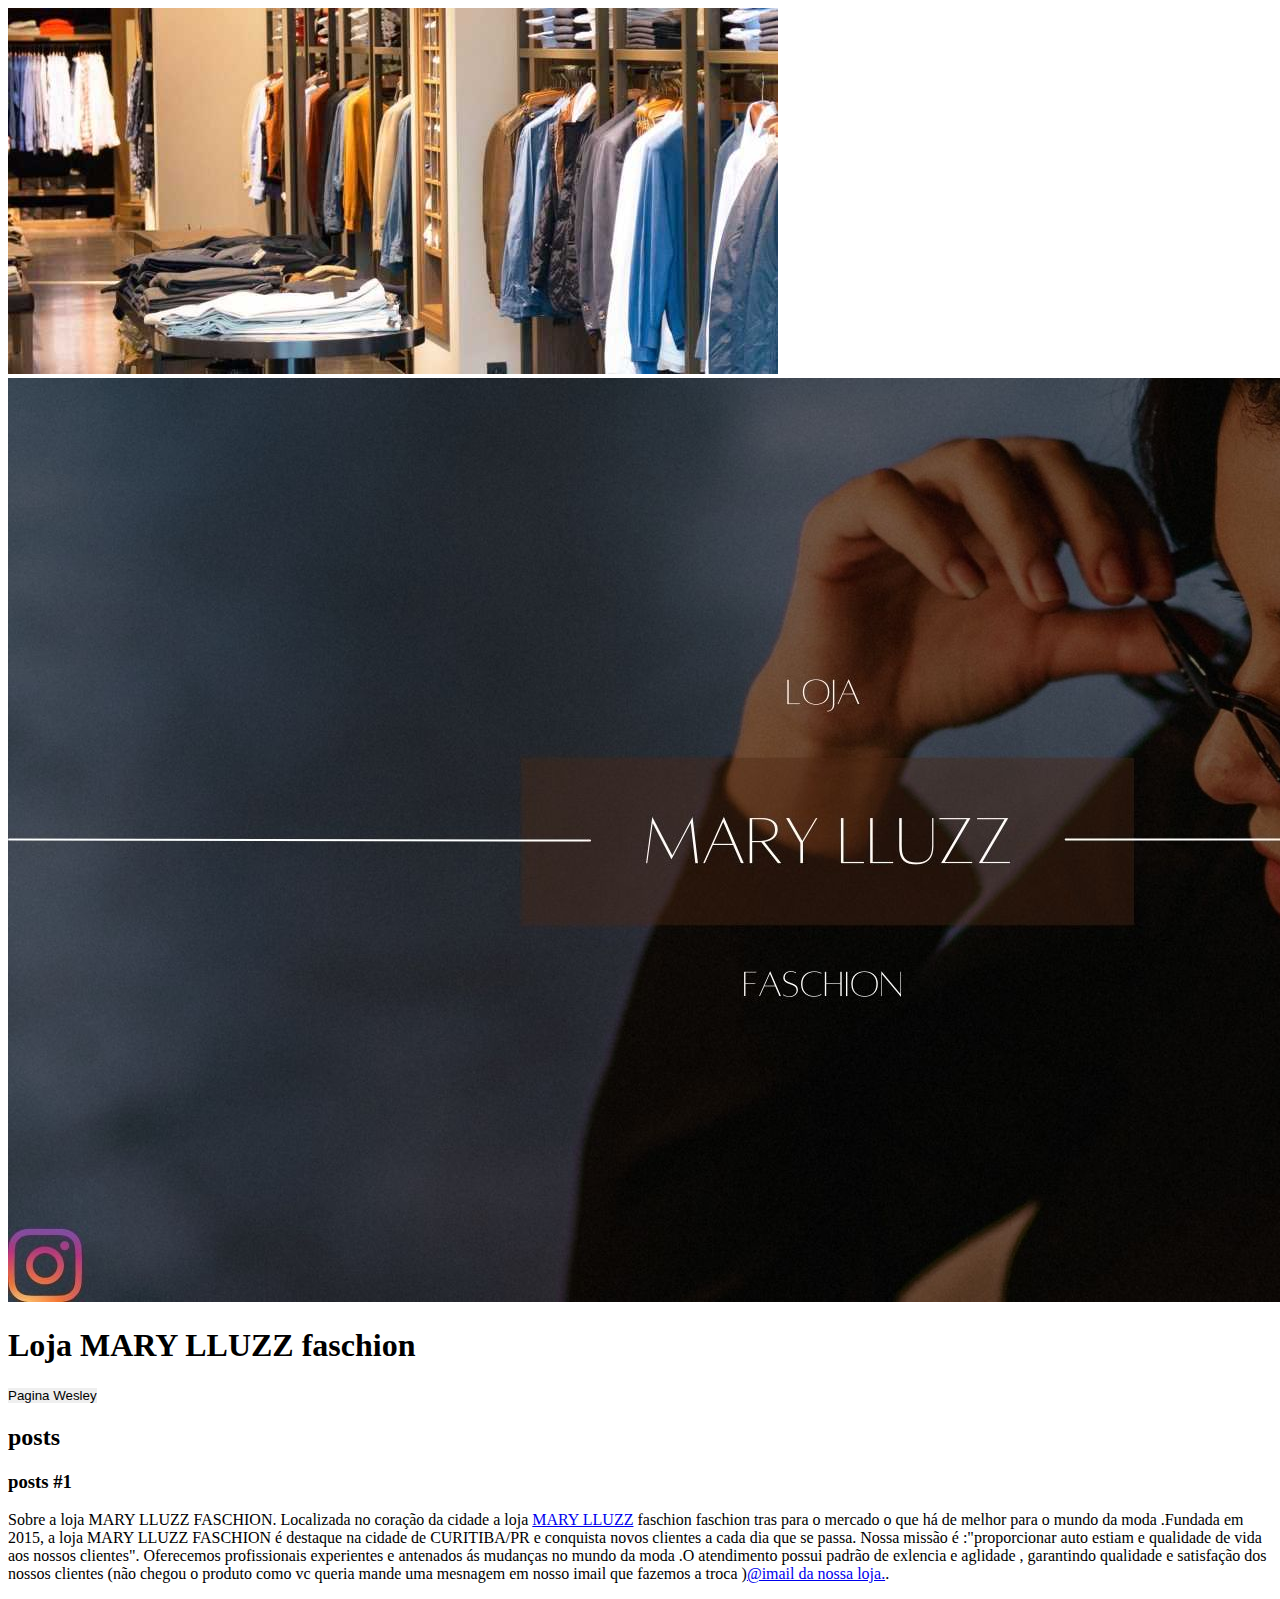
==== index.html @ ead4cf0b "primeiro commit" ====
<!DOCTYPE html>
<html lang="en">
<head>
    <meta charset="UTF-8">
    <meta http-equiv="X-UA-Compatible" content="IE=edge">
    <meta name="viewport" content="width=device-width, initial-scale=1.0">
    <link rel="stylesheet" href="style.css">
    <title>Document</title>
</head>
<body>
    
</body>
</html>
<html>
    <head>
        <meta charset ="utf-8">
        <title>MARY LLUZZ faschion</title>
    </head>
    <img src="IMAGEM/roupa.jpg">
    <body>
        <header>
            <img src="IMAGEM/1.jpg" alt="ilustração da capa da loja " >
            <h1>Loja MARY LLUZZ faschion</h1>
        </header>
        <section>
            <a href="/page.html"><button >Pagina Wesley</button></a>
            <header>
                <h2>posts</h2>
            </header>
            <article>
                <header>
                    <h3>posts #1</h3>
                </header>
                <P>
                    Sobre a loja MARY LLUZZ FASCHION.
Localizada no coração da cidade a loja <a href="https://www.facebook.com/maria.bandeira.336"target="_blank">MARY LLUZZ</a> faschion faschion tras para o mercado o que há de melhor para o mundo da moda .Fundada em 2015,  a loja MARY LLUZZ FASCHION  é destaque na cidade de CURITIBA/PR e conquista novos clientes a cada dia que se passa.
Nossa missão é :"proporcionar auto estiam e qualidade de vida aos nossos clientes".
Oferecemos profissionais experientes e antenados ás mudanças no mundo da moda .O atendimento possui padrão de exlencia e aglidade , garantindo qualidade e satisfação dos nossos clientes  (não chegou o produto como vc queria mande uma mesnagem em nosso imail que fazemos a troca )<a href="mailto:>mary_lluzz@hotmail.com">@imail da nossa loja.</a>.
                </P>
            </article>
        </section>
        <footer></footer>
    </body>
</html>
---- style.css ----
* {
    padding: 0;
    border: 0;
}
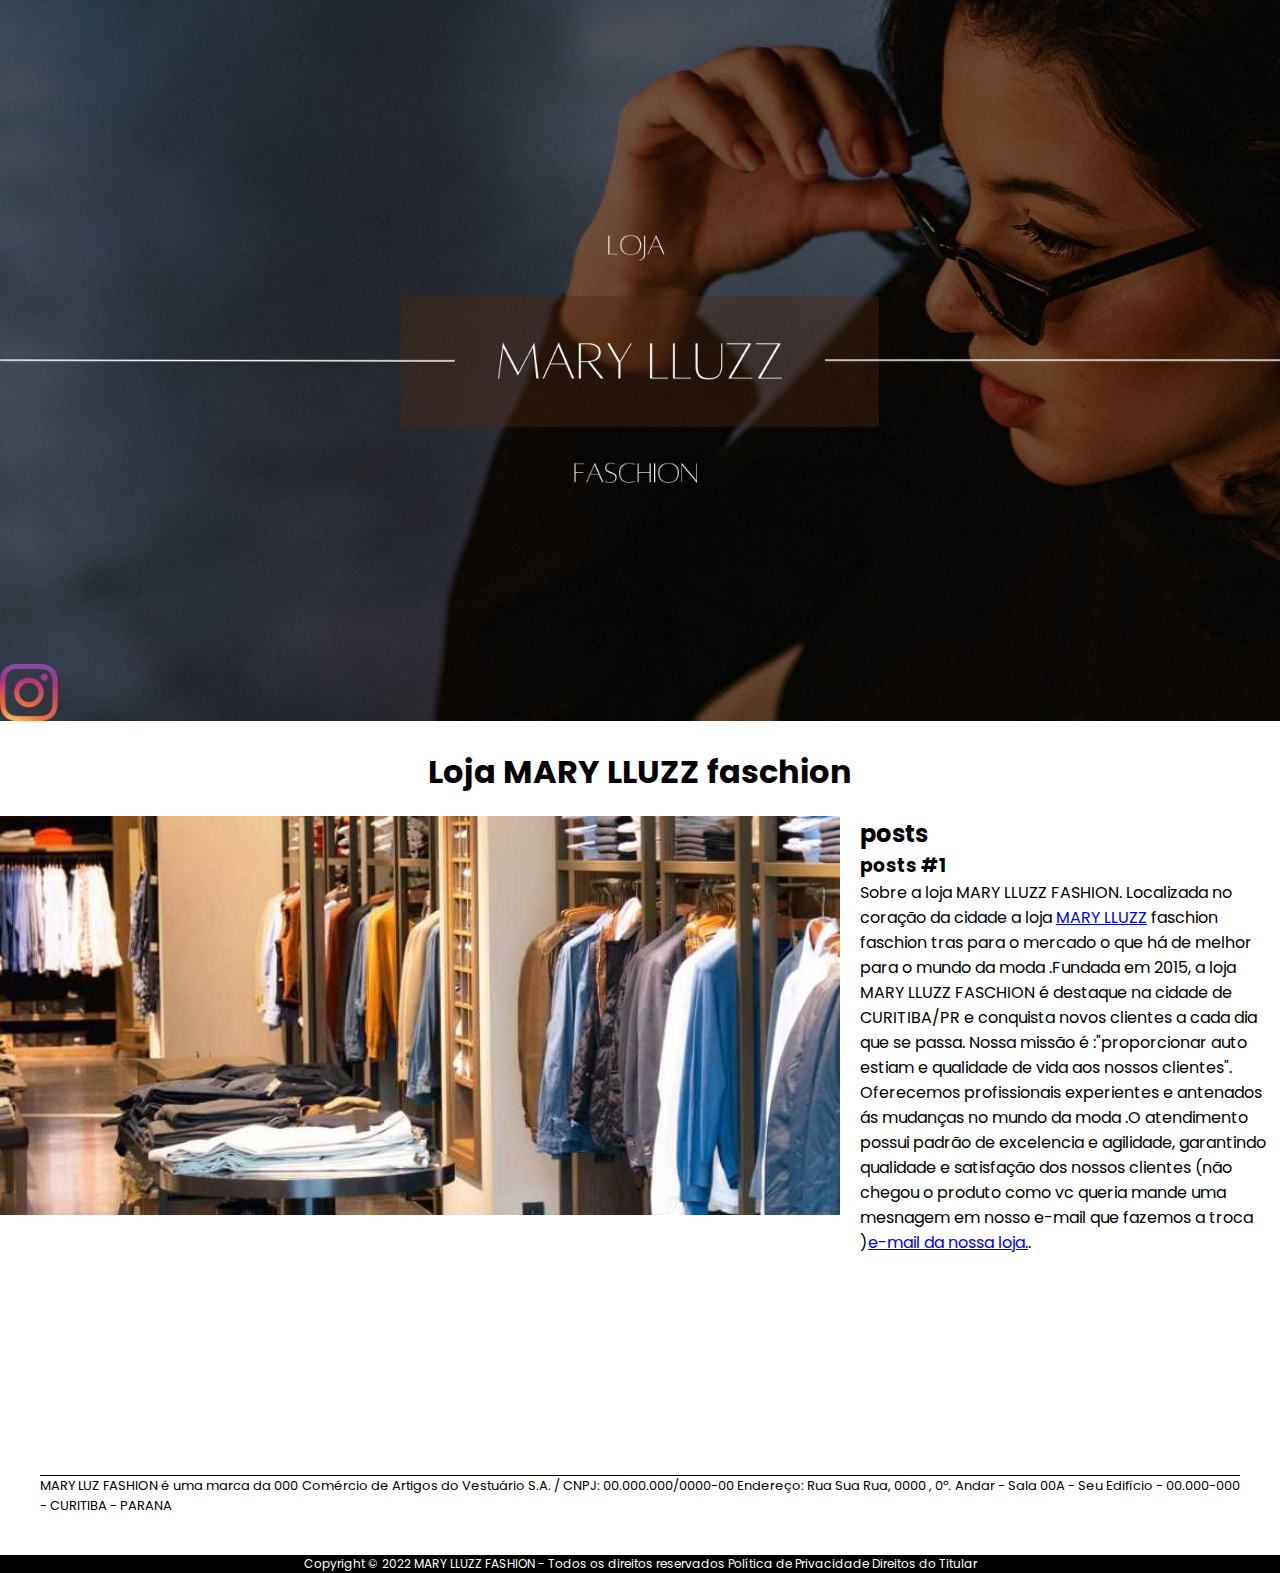
==== commit eed0c619: "Ajustes-falta arrumar todo o css" ====
--- a/index.html
+++ b/index.html
@@ -4,41 +4,51 @@
     <meta charset="UTF-8">
     <meta http-equiv="X-UA-Compatible" content="IE=edge">
     <meta name="viewport" content="width=device-width, initial-scale=1.0">
-    <link rel="stylesheet" href="style.css">
-    <title>Document</title>
+    <link rel="stylesheet" href="/style.css">
+    <title>MARY LLUZZ faschion</title>
 </head>
 <body>
+    <header>
+        <img class="Image-banner" src="IMAGEM/1.jpg" alt="ilustração da capa da loja ">
+        <h1 class="titulo-principal">Loja MARY LLUZZ faschion</h1>
+    </header>
+    <div>
+    </div>
     
+    <section id="box-artigo">
+        <img class="imagem-post"  src="IMAGEM/roupa.jpg" >
+        
+        <article>
+            
+              <h2>posts</h2>
+          
+              <h3>posts #1</h3>
+            
+            <P>
+                Sobre a loja MARY LLUZZ FASHION.
+                Localizada no coração da cidade a loja <a href="https://www.facebook.com/maria.bandeira.336"
+                target="_blank">MARY LLUZZ</a> faschion faschion tras para o mercado o que há de melhor para o mundo da
+                moda .Fundada em 2015, a loja MARY LLUZZ FASCHION é destaque na cidade de CURITIBA/PR e conquista novos
+                clientes a cada dia que se passa.
+                Nossa missão é :"proporcionar auto estiam e qualidade de vida aos nossos clientes".
+                Oferecemos profissionais experientes e antenados ás mudanças no mundo da moda .O atendimento possui padrão
+                de excelencia e agilidade, garantindo qualidade e satisfação dos nossos clientes (não chegou o produto como vc
+                queria mande uma mesnagem em nosso e-mail que fazemos a troca )<a
+                href="mailto:>mary_lluzz@hotmail.com">e-mail da nossa loja.</a>.
+            </P>
+        </article>
+    </section>
 </body>
-</html>
-<html>
-    <head>
-        <meta charset ="utf-8">
-        <title>MARY LLUZZ faschion</title>
-    </head>
-    <img src="IMAGEM/roupa.jpg">
-    <body>
-        <header>
-            <img src="IMAGEM/1.jpg" alt="ilustração da capa da loja " >
-            <h1>Loja MARY LLUZZ faschion</h1>
-        </header>
-        <section>
-            <a href="/page.html"><button >Pagina Wesley</button></a>
-            <header>
-                <h2>posts</h2>
-            </header>
-            <article>
-                <header>
-                    <h3>posts #1</h3>
-                </header>
-                <P>
-                    Sobre a loja MARY LLUZZ FASCHION.
-Localizada no coração da cidade a loja <a href="https://www.facebook.com/maria.bandeira.336"target="_blank">MARY LLUZZ</a> faschion faschion tras para o mercado o que há de melhor para o mundo da moda .Fundada em 2015,  a loja MARY LLUZZ FASCHION  é destaque na cidade de CURITIBA/PR e conquista novos clientes a cada dia que se passa.
-Nossa missão é :"proporcionar auto estiam e qualidade de vida aos nossos clientes".
-Oferecemos profissionais experientes e antenados ás mudanças no mundo da moda .O atendimento possui padrão de exlencia e aglidade , garantindo qualidade e satisfação dos nossos clientes  (não chegou o produto como vc queria mande uma mesnagem em nosso imail que fazemos a troca )<a href="mailto:>mary_lluzz@hotmail.com">@imail da nossa loja.</a>.
-                </P>
-            </article>
-        </section>
-        <footer></footer>
-    </body>
-</html>
+<footer>
+    <div id="footer-1">
+    <p class="footer-1-text"> 
+        MARY LUZ FASHION é uma marca da 000 Comércio de Artigos do Vestuário S.A. / CNPJ: 00.000.000/0000-00
+        Endereço: Rua Sua Rua, 0000 , 0º. Andar - Sala 00A - Seu Edifício  - 00.000-000 - CURITIBA - PARANA</p>
+    </div>
+    <div class="footer-2">
+        <p>
+            Copyright © 2022 MARY LLUZZ FASHION - Todos os direitos reservados Política de Privacidade Direitos do Titular
+        </p>
+    </div>
+</footer>
+</html>--- a/style.css
+++ b/style.css
@@ -1,4 +1,67 @@
+@import url('https://fonts.googleapis.com/css2?family=Poppins&display=swap');
 * {
-    padding: 0;
-    border: 0;
+    padding: 0px;
+    margin: 0px;
+    font-family: 'Poppins', sans-serif;
+
+}
+body{
+  background-color: #FFFFFf;
+}
+
+.Image-banner{
+    width: 100%;
+
+}
+
+.titulo-principal{
+    display: flex;
+    justify-content: center;
+    margin:20px;
+}
+#box-artigo{
+display: flex;
+justify-content: flex-end;
+}
+.imagem-post{
+    display:flex;
+    width: 100%;
+    height: 100%;
+
+}
+article {
+    display: flex;
+    flex-direction: column;
+    justify-content: flex-end;
+    width: 50%;
+    margin-left:20px ;
+    margin-bottom: 20px;
+}
+
+#footer-1{
+    margin-top: 200px;
+    height: 80px;
+   
+}
+.footer-1-text{
+    display: flex;
+    justify-content: center;
+    font-size: 13px;
+    text-align: justify;
+    width: 1200px;
+    margin: auto;
+    border-top: solid 1px black ;
+}
+
+.footer-2{
+    background-color: black;
+    color: white;
+    display: flex;
+    justify-content: center;
+    font-size: 12px;
+}
+
+.tamanhoTexto{
+    width: 800px;
+    margin: a;
 }